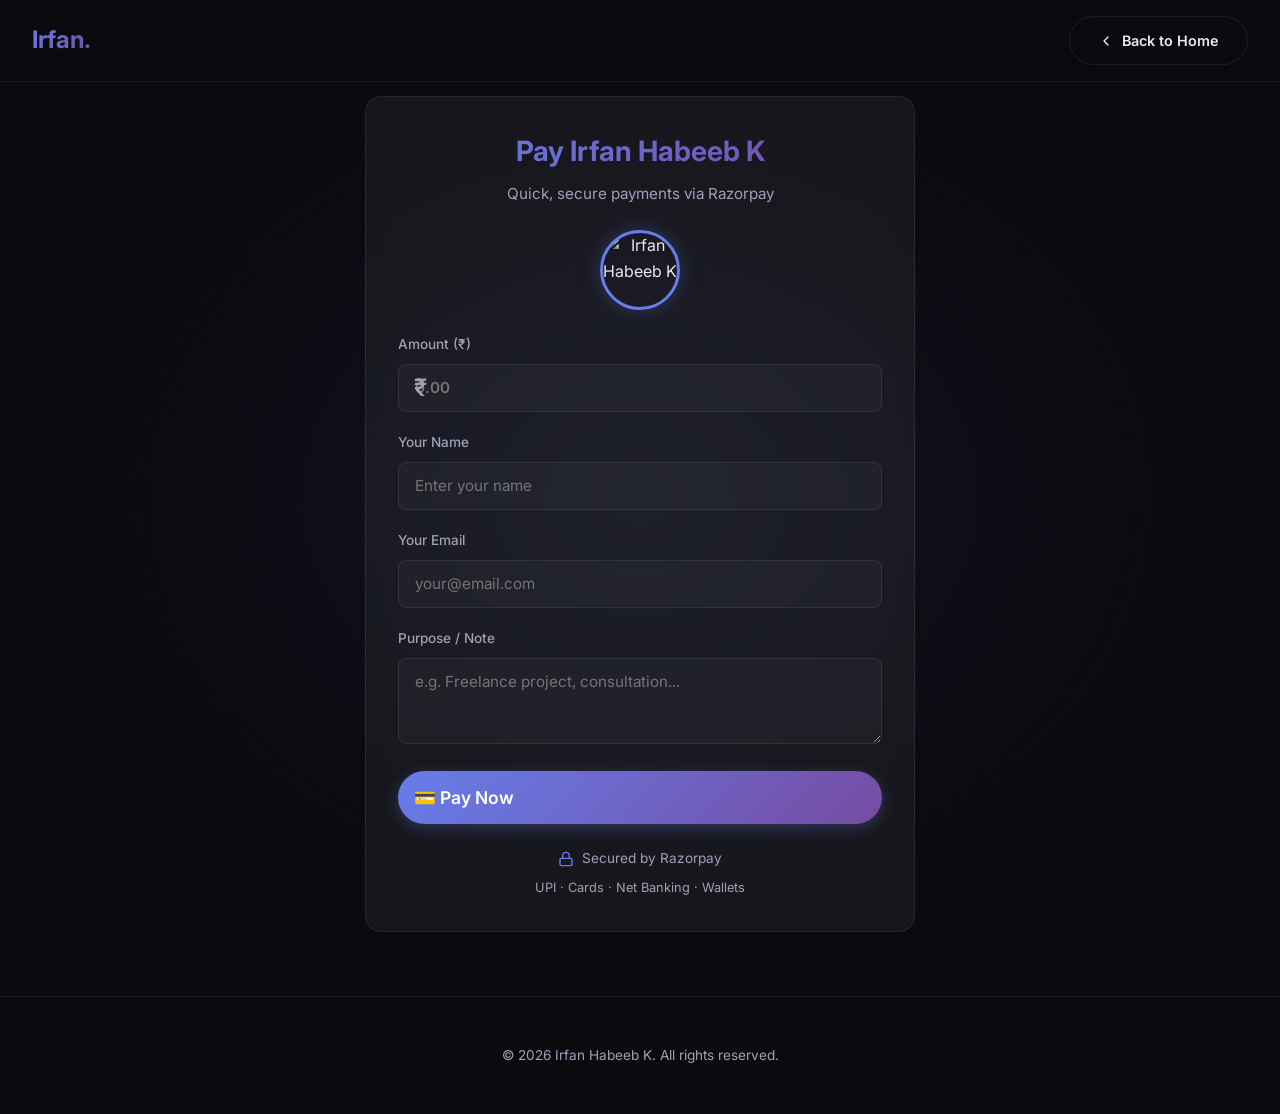
==== pay.html @ 6024a525 "Initial commit: Portfolio website with Razorpay integration" ====
<!DOCTYPE html>
<html lang="en">
<head>
  <meta charset="UTF-8">
  <meta name="viewport" content="width=device-width, initial-scale=1.0">
  <title>Pay Irfan Habeeb K | Secure Payment</title>
  <meta name="description" content="Make a quick, secure payment to Irfan Habeeb K via Razorpay — UPI, Cards, Net Banking, Wallets accepted.">
  <link rel="preconnect" href="https://fonts.googleapis.com">
  <link rel="preconnect" href="https://fonts.gstatic.com" crossorigin>
  <link href="https://fonts.googleapis.com/css2?family=Inter:wght@300;400;500;600;700;800&display=swap" rel="stylesheet">
  <link rel="stylesheet" href="css/style.css">
</head>
<body>

  <!-- ===== NAVIGATION ===== -->
  <nav class="navbar">
    <a class="nav-logo" href="index.html">Irfan.</a>
    <a href="index.html" class="btn-secondary">
      <svg xmlns="http://www.w3.org/2000/svg" width="16" height="16" viewBox="0 0 24 24" fill="none" stroke="currentColor" stroke-width="2" stroke-linecap="round" stroke-linejoin="round"><path d="m15 18-6-6 6-6"/></svg>
      Back to Home
    </a>
  </nav>

  <!-- ===== PAY PAGE ===== -->
  <main class="pay-page">
    <div class="glass-card pay-page-card">

      <h1>Pay Irfan Habeeb K</h1>
      <p class="pay-subtitle">Quick, secure payments via Razorpay</p>

      <img src="https://i.postimg.cc/MGmqptq3/Whats-App-Image-2026-06-09-at-11-01-25-AM.jpg" alt="Irfan Habeeb K" class="pay-photo">

      <div class="form-group">
        <label for="pay-page-amount">Amount (₹)</label>
        <div class="amount-input-wrapper">
          <span class="currency-symbol">₹</span>
          <input type="number" id="pay-page-amount" min="1" placeholder="0.00">
        </div>
      </div>

      <div class="form-group">
        <label for="pay-page-name">Your Name</label>
        <input type="text" id="pay-page-name" placeholder="Enter your name">
      </div>

      <div class="form-group">
        <label for="pay-page-email">Your Email</label>
        <input type="email" id="pay-page-email" placeholder="your@email.com">
      </div>

      <div class="form-group">
        <label for="pay-page-note">Purpose / Note</label>
        <textarea id="pay-page-note" placeholder="e.g. Freelance project, consultation..." rows="3"></textarea>
      </div>

      <button id="pay-page-btn" class="btn-primary btn-gradient" style="width: 100%; font-size: 1.1rem; padding: 1rem;">💳 Pay Now</button>

      <div class="pay-security">
        <svg xmlns="http://www.w3.org/2000/svg" width="16" height="16" viewBox="0 0 24 24" fill="none" stroke="currentColor" stroke-width="2" stroke-linecap="round" stroke-linejoin="round"><rect x="3" y="11" width="18" height="11" rx="2" ry="2"/><path d="M7 11V7a5 5 0 0 1 10 0v4"/></svg>
        <span>Secured by Razorpay</span>
      </div>

      <p class="pay-methods">UPI · Cards · Net Banking · Wallets</p>

    </div>
  </main>

  <!-- ===== FOOTER ===== -->
  <footer>
    <p>© 2026 Irfan Habeeb K. All rights reserved.</p>
  </footer>

  <!-- ===== SCRIPTS ===== -->
  <script src="https://checkout.razorpay.com/v1/checkout.js"></script>
  <script src="js/pay.js"></script>

</body>
</html>
---- css/style.css ----
/* ========================================
   Irfan Habeeb K — Portfolio Stylesheet
   ======================================== */

/* --- CSS Variables / Design Tokens --- */
:root {
  --bg-primary: #0a0a0f;
  --bg-secondary: #12121a;
  --bg-card: rgba(255, 255, 255, 0.03);
  --text-primary: #e8e8f0;
  --text-secondary: #a0a0b8;
  --accent-1: #667eea;
  --accent-2: #764ba2;
  --gradient-primary: linear-gradient(135deg, #667eea 0%, #764ba2 100%);
  --gradient-subtle: linear-gradient(135deg, rgba(102, 126, 234, 0.1), rgba(118, 75, 162, 0.1));
  --glass-bg: rgba(255, 255, 255, 0.05);
  --glass-border: rgba(255, 255, 255, 0.08);
  --shadow: 0 8px 32px rgba(0, 0, 0, 0.3);
  --radius: 16px;
  --radius-sm: 8px;
  --transition: 0.3s cubic-bezier(0.4, 0, 0.2, 1);
}

/* --- Reset & Base --- */
*, *::before, *::after {
  box-sizing: border-box;
  margin: 0;
  padding: 0;
}

html {
  scroll-behavior: smooth;
}

body {
  background-color: var(--bg-primary);
  color: var(--text-primary);
  font-family: 'Inter', sans-serif;
  font-size: 16px;
  line-height: 1.6;
  overflow-x: hidden;
}

a {
  color: inherit;
  text-decoration: none;
}

img {
  max-width: 100%;
  display: block;
}

::selection {
  background: var(--accent-1);
  color: #fff;
}

/* --- Scrollbar --- */
::-webkit-scrollbar {
  width: 8px;
}
::-webkit-scrollbar-track {
  background: var(--bg-primary);
}
::-webkit-scrollbar-thumb {
  background: var(--gradient-primary);
  border-radius: 4px;
}

/* ========================================
   NAVBAR
   ======================================== */
.navbar {
  position: fixed;
  top: 0;
  left: 0;
  width: 100%;
  z-index: 1000;
  background: rgba(10, 10, 15, 0.85);
  backdrop-filter: blur(20px);
  -webkit-backdrop-filter: blur(20px);
  padding: 1rem 2rem;
  display: flex;
  justify-content: space-between;
  align-items: center;
  border-bottom: 1px solid var(--glass-border);
  transition: var(--transition);
}

.navbar.scrolled {
  box-shadow: 0 4px 20px rgba(0, 0, 0, 0.3);
}

.nav-logo {
  font-size: 1.5rem;
  font-weight: 700;
  background: var(--gradient-primary);
  -webkit-background-clip: text;
  background-clip: text;
  -webkit-text-fill-color: transparent;
}

.nav-links {
  display: flex;
  list-style: none;
  gap: 2rem;
  align-items: center;
}

.nav-links li a {
  color: var(--text-secondary);
  font-size: 0.9rem;
  font-weight: 500;
  transition: var(--transition);
  position: relative;
}

.nav-links li a::after {
  content: '';
  position: absolute;
  bottom: -4px;
  left: 0;
  width: 0;
  height: 2px;
  background: var(--gradient-primary);
  transition: width 0.3s ease;
  border-radius: 1px;
}

.nav-links li a:hover::after,
.nav-links li a.active::after {
  width: 100%;
}

.nav-links li a:hover,
.nav-links li a.active {
  color: var(--text-primary);
}

/* Nav CTA button doesn't get underline */
.nav-links li a.btn-primary::after {
  display: none;
}

.nav-toggle {
  display: none;
  background: none;
  border: none;
  cursor: pointer;
  flex-direction: column;
  gap: 5px;
  z-index: 1001;
}

.nav-toggle span {
  width: 25px;
  height: 2px;
  background: var(--text-primary);
  transition: var(--transition);
  border-radius: 2px;
}

.nav-toggle.active span:nth-child(1) {
  transform: rotate(45deg) translate(5px, 5px);
}
.nav-toggle.active span:nth-child(2) {
  opacity: 0;
}
.nav-toggle.active span:nth-child(3) {
  transform: rotate(-45deg) translate(5px, -5px);
}

/* ========================================
   BUTTONS
   ======================================== */
.btn-primary {
  padding: 0.75rem 1.75rem;
  border-radius: 50px;
  border: none;
  font-weight: 600;
  font-size: 0.9rem;
  cursor: pointer;
  transition: var(--transition);
  display: inline-flex;
  align-items: center;
  gap: 0.5rem;
  font-family: 'Inter', sans-serif;
}

.btn-gradient {
  background: var(--gradient-primary);
  color: #fff;
  box-shadow: 0 4px 15px rgba(102, 126, 234, 0.3);
}

.btn-gradient:hover {
  transform: translateY(-2px);
  box-shadow: 0 6px 20px rgba(102, 126, 234, 0.4);
}

.btn-secondary {
  padding: 0.75rem 1.75rem;
  border-radius: 50px;
  background: transparent;
  border: 1px solid var(--glass-border);
  color: var(--text-primary);
  font-weight: 600;
  font-size: 0.9rem;
  cursor: pointer;
  transition: var(--transition);
  display: inline-flex;
  align-items: center;
  gap: 0.5rem;
  font-family: 'Inter', sans-serif;
}

.btn-secondary:hover {
  border-color: var(--accent-1);
  color: var(--accent-1);
}

/* ========================================
   HERO
   ======================================== */
.hero {
  min-height: 100vh;
  display: flex;
  align-items: center;
  justify-content: center;
  text-align: center;
  padding: 6rem 2rem 4rem;
  position: relative;
  overflow: hidden;
  background: radial-gradient(ellipse at 50% 50%, rgba(102, 126, 234, 0.08) 0%, transparent 60%);
}

#particles {
  position: absolute;
  top: 0;
  left: 0;
  width: 100%;
  height: 100%;
  pointer-events: none;
  z-index: 0;
}

.particle {
  position: absolute;
  border-radius: 50%;
  background: var(--accent-1);
  opacity: 0.3;
  animation: float linear infinite;
}

@keyframes float {
  0%, 100% {
    transform: translateY(0) rotate(0deg);
  }
  50% {
    transform: translateY(-20px) rotate(5deg);
  }
}

.hero-content {
  position: relative;
  z-index: 1;
  max-width: 700px;
}

.hero-photo {
  width: 150px;
  height: 150px;
  border-radius: 50%;
  object-fit: cover;
  margin: 0 auto 2rem;
  border: 3px solid var(--accent-1);
  box-shadow: 0 0 30px rgba(102, 126, 234, 0.3), 0 0 60px rgba(102, 126, 234, 0.1);
  animation: photoGlow 4s ease-in-out infinite alternate;
}

@keyframes photoGlow {
  0% { box-shadow: 0 0 30px rgba(102, 126, 234, 0.3), 0 0 60px rgba(102, 126, 234, 0.1); }
  100% { box-shadow: 0 0 40px rgba(118, 75, 162, 0.4), 0 0 80px rgba(118, 75, 162, 0.15); }
}

.hero h1 {
  font-size: 3rem;
  font-weight: 800;
  letter-spacing: 2px;
  margin-bottom: 0.5rem;
  background: var(--gradient-primary);
  -webkit-background-clip: text;
  background-clip: text;
  -webkit-text-fill-color: transparent;
}

.hero .subtitle {
  font-size: 1.2rem;
  color: var(--text-secondary);
  margin-bottom: 0.5rem;
}

.hero .tagline {
  font-size: 1rem;
  color: var(--text-secondary);
  font-style: italic;
  margin-bottom: 2rem;
  opacity: 0.8;
}

.hero-buttons {
  display: flex;
  gap: 1rem;
  justify-content: center;
  margin-bottom: 2rem;
  flex-wrap: wrap;
}

.social-links {
  display: flex;
  gap: 1.25rem;
  justify-content: center;
}

.social-links a {
  color: var(--text-secondary);
  transition: var(--transition);
  display: inline-flex;
}

.social-links a:hover {
  color: var(--accent-1);
  transform: translateY(-2px);
}

/* ========================================
   SECTIONS
   ======================================== */
.section {
  padding: 5rem 2rem;
  max-width: 1100px;
  margin: 0 auto;
}

.section-title {
  font-size: 2rem;
  font-weight: 700;
  text-align: center;
  margin-bottom: 3rem;
  position: relative;
}

.section-title::after {
  content: '';
  display: block;
  width: 60px;
  height: 3px;
  background: var(--gradient-primary);
  margin: 0.75rem auto 0;
  border-radius: 2px;
}

.section-subtitle {
  text-align: center;
  color: var(--text-secondary);
  margin-top: -2rem;
  margin-bottom: 2rem;
}

/* ========================================
   GLASS CARD
   ======================================== */
.glass-card {
  background: var(--glass-bg);
  border: 1px solid var(--glass-border);
  border-radius: var(--radius);
  padding: 2rem;
  backdrop-filter: blur(10px);
  -webkit-backdrop-filter: blur(10px);
  transition: var(--transition);
}

.glass-card:hover {
  border-color: rgba(102, 126, 234, 0.2);
  transform: translateY(-4px);
  box-shadow: var(--shadow);
}

/* ========================================
   STAT CARDS
   ======================================== */
.stat-cards {
  display: grid;
  grid-template-columns: repeat(3, 1fr);
  gap: 1.5rem;
  margin: 2rem 0;
}

.stat-card {
  text-align: center;
  padding: 2rem;
}

.stat-card h3 {
  font-size: 2.5rem;
  background: var(--gradient-primary);
  -webkit-background-clip: text;
  background-clip: text;
  -webkit-text-fill-color: transparent;
  font-weight: 800;
}

.stat-card p {
  color: var(--text-secondary);
  font-size: 0.9rem;
  margin-top: 0.5rem;
}

/* ========================================
   TIMELINE (Education)
   ======================================== */
.timeline {
  position: relative;
  padding-left: 2rem;
  margin-top: 2rem;
}

.timeline::before {
  content: '';
  position: absolute;
  left: 0;
  top: 0;
  bottom: 0;
  width: 2px;
  background: var(--gradient-primary);
}

.timeline .timeline-item {
  position: relative;
  margin-bottom: 1.5rem;
  padding-left: 1.5rem;
}

.timeline .timeline-item::before {
  content: '';
  position: absolute;
  left: -7px;
  top: 0.4rem;
  width: 12px;
  height: 12px;
  border-radius: 50%;
  background: var(--accent-1);
  border: 2px solid var(--bg-primary);
  box-shadow: 0 0 10px rgba(102, 126, 234, 0.4);
}

.timeline .timeline-item h4 {
  font-size: 1rem;
  font-weight: 600;
  color: var(--text-primary);
}

.timeline .timeline-item p {
  color: var(--text-secondary);
  font-size: 0.9rem;
}

/* ========================================
   SKILLS
   ======================================== */
.skills-grid {
  display: grid;
  grid-template-columns: repeat(auto-fit, minmax(320px, 1fr));
  gap: 1.5rem;
}

.skill-card h3 {
  font-size: 1.1rem;
  margin-bottom: 1.25rem;
  color: var(--accent-1);
}

.skill-card > div {
  margin-bottom: 1rem;
}

.skill-card .skill-name {
  font-size: 0.85rem;
  color: var(--text-primary);
}

.skill-card .skill-percent {
  font-size: 0.85rem;
  color: var(--text-secondary);
  float: right;
}

.skill-bar {
  width: 100%;
  height: 6px;
  background: rgba(255, 255, 255, 0.05);
  border-radius: 3px;
  overflow: hidden;
  margin-top: 0.4rem;
}

.skill-fill {
  height: 100%;
  background: var(--gradient-primary);
  border-radius: 3px;
  width: 0;
  transition: width 1.2s cubic-bezier(0.4, 0, 0.2, 1);
}

.skill-fill.animated {
  width: var(--fill-width);
}

/* ========================================
   PROJECTS
   ======================================== */
.projects-grid {
  display: grid;
  grid-template-columns: repeat(auto-fit, minmax(320px, 1fr));
  gap: 1.5rem;
}

.project-card {
  overflow: hidden;
  padding: 0 !important;
}

.card-accent {
  height: 3px;
  background: var(--gradient-primary);
}

.project-body {
  padding: 1.5rem 2rem;
}

.project-card h3 {
  font-size: 1.15rem;
  margin-bottom: 0.75rem;
}

.project-card p {
  color: var(--text-secondary);
  font-size: 0.9rem;
  line-height: 1.6;
  margin-bottom: 1rem;
}

.tags {
  display: flex;
  flex-wrap: wrap;
  gap: 0.5rem;
  margin-bottom: 1rem;
}

.tag {
  padding: 0.25rem 0.75rem;
  background: var(--gradient-subtle);
  border-radius: 20px;
  font-size: 0.75rem;
  color: var(--accent-1);
  border: 1px solid rgba(102, 126, 234, 0.15);
}

.project-link {
  color: var(--accent-1);
  font-size: 0.9rem;
  font-weight: 500;
  transition: var(--transition);
}

.project-link:hover {
  text-decoration: underline;
}

/* ========================================
   EXPERIENCE TIMELINE
   ======================================== */
.exp-timeline {
  position: relative;
  padding-left: 2.5rem;
}

.exp-timeline::before {
  content: '';
  position: absolute;
  left: 6px;
  top: 0;
  bottom: 0;
  width: 2px;
  background: var(--gradient-primary);
}

.exp-timeline .timeline-item {
  margin-bottom: 2rem;
  position: relative;
}

.timeline-dot {
  position: absolute;
  left: -2.5rem;
  top: 1.5rem;
  width: 14px;
  height: 14px;
  border-radius: 50%;
  background: var(--accent-1);
  border: 3px solid var(--bg-primary);
  z-index: 1;
  box-shadow: 0 0 10px rgba(102, 126, 234, 0.4);
}

.timeline-content {
  margin-left: 0.5rem;
}

.timeline-content h3 {
  font-size: 1.1rem;
  margin-bottom: 0.25rem;
}

.timeline-content h4 {
  color: var(--text-secondary);
  font-size: 0.9rem;
  font-weight: 400;
  margin-bottom: 0.75rem;
}

.timeline-content ul {
  padding-left: 1.25rem;
}

.timeline-content ul li {
  color: var(--text-secondary);
  font-size: 0.9rem;
  margin-bottom: 0.4rem;
}

/* ========================================
   BLOG
   ======================================== */
.blog-grid {
  display: grid;
  grid-template-columns: repeat(auto-fit, minmax(300px, 1fr));
  gap: 1.5rem;
}

.blog-card {
  padding: 2rem;
}

.blog-date {
  color: var(--accent-1);
  font-size: 0.8rem;
  font-weight: 600;
  text-transform: uppercase;
  letter-spacing: 1px;
}

.blog-card h3 {
  font-size: 1.1rem;
  margin: 0.75rem 0 0.5rem;
}

.blog-card p {
  color: var(--text-secondary);
  font-size: 0.9rem;
  margin-bottom: 1rem;
}

.read-more {
  color: var(--accent-1);
  font-size: 0.9rem;
  font-weight: 500;
  transition: var(--transition);
}

.read-more:hover {
  text-decoration: underline;
}

/* ========================================
   PAY SECTION
   ======================================== */
.pay-card {
  max-width: 500px;
  margin: 0 auto;
}

.pay-secure {
  text-align: center;
  color: var(--text-secondary);
  font-size: 0.8rem;
  margin-top: 1rem;
}

/* ========================================
   PAY PAGE
   ======================================== */
.pay-page {
  min-height: 100vh;
  display: flex;
  align-items: center;
  justify-content: center;
  padding: 6rem 2rem 4rem;
  background: radial-gradient(ellipse at 50% 50%, rgba(102, 126, 234, 0.08) 0%, transparent 60%);
}

.pay-page-card {
  max-width: 550px;
  width: 100%;
  text-align: center;
}

.pay-page-card h1 {
  font-size: 1.75rem;
  margin-bottom: 0.5rem;
  background: var(--gradient-primary);
  -webkit-background-clip: text;
  background-clip: text;
  -webkit-text-fill-color: transparent;
}

.pay-subtitle {
  color: var(--text-secondary);
  margin-bottom: 1.5rem;
  font-size: 0.95rem;
}

.pay-photo {
  width: 80px;
  height: 80px;
  border-radius: 50%;
  object-fit: cover;
  margin: 0 auto 1.5rem;
  border: 3px solid var(--accent-1);
  box-shadow: 0 0 20px rgba(102, 126, 234, 0.3);
}

.amount-input-wrapper {
  position: relative;
  display: flex;
  align-items: center;
}

.amount-input-wrapper .currency-symbol {
  position: absolute;
  left: 1rem;
  font-size: 1.5rem;
  color: var(--text-secondary);
  font-weight: 600;
  pointer-events: none;
}

.amount-input-wrapper input {
  padding-left: 2.5rem;
  font-size: 1.5rem;
  font-weight: 600;
}

.pay-security {
  display: flex;
  align-items: center;
  justify-content: center;
  gap: 0.5rem;
  color: var(--text-secondary);
  font-size: 0.85rem;
  margin-top: 1.5rem;
}

.pay-security svg {
  color: var(--accent-1);
}

.pay-methods {
  text-align: center;
  color: var(--text-secondary);
  font-size: 0.8rem;
  margin-top: 0.5rem;
}

/* ========================================
   FORM ELEMENTS
   ======================================== */
.form-group {
  margin-bottom: 1.25rem;
  text-align: left;
}

.form-group label {
  display: block;
  font-size: 0.85rem;
  font-weight: 500;
  margin-bottom: 0.5rem;
  color: var(--text-secondary);
}

.form-group input,
.form-group textarea {
  width: 100%;
  padding: 0.85rem 1rem;
  background: rgba(255, 255, 255, 0.03);
  border: 1px solid var(--glass-border);
  border-radius: var(--radius-sm);
  color: var(--text-primary);
  font-family: 'Inter', sans-serif;
  font-size: 0.95rem;
  transition: var(--transition);
}

.form-group input:focus,
.form-group textarea:focus {
  outline: none;
  border-color: var(--accent-1);
  box-shadow: 0 0 0 3px rgba(102, 126, 234, 0.1);
}

.form-group textarea {
  resize: vertical;
}

/* ========================================
   CONTACT
   ======================================== */
.contact-grid {
  display: grid;
  grid-template-columns: 1fr 1fr;
  gap: 2rem;
}

.contact-item {
  display: flex;
  gap: 1rem;
  margin-bottom: 1.5rem;
  align-items: start;
}

.contact-item svg {
  color: var(--accent-1);
  flex-shrink: 0;
  margin-top: 0.25rem;
}

.contact-item h4 {
  font-size: 0.9rem;
  margin-bottom: 0.25rem;
}

.contact-item p,
.contact-item a {
  color: var(--text-secondary);
  font-size: 0.9rem;
}

.contact-item a:hover {
  color: var(--accent-1);
}

/* ========================================
   FOOTER
   ======================================== */
footer {
  padding: 3rem 2rem;
  text-align: center;
  border-top: 1px solid var(--glass-border);
}

footer p {
  color: var(--text-secondary);
  font-size: 0.85rem;
}

.footer-links {
  display: flex;
  justify-content: center;
  gap: 1.5rem;
  margin: 1rem 0;
}

.footer-links a {
  color: var(--text-secondary);
  font-size: 0.85rem;
  transition: var(--transition);
}

.footer-links a:hover {
  color: var(--text-primary);
}

footer .social-links {
  margin-top: 1rem;
}

/* ========================================
   SCROLL REVEAL
   ======================================== */
.reveal {
  opacity: 0;
  transform: translateY(30px);
  transition: opacity 0.6s ease, transform 0.6s ease;
}

.reveal.active {
  opacity: 1;
  transform: translateY(0);
}

/* ========================================
   PAYMENT OVERLAY
   ======================================== */
.payment-overlay {
  position: fixed;
  top: 0;
  left: 0;
  width: 100%;
  height: 100%;
  background: rgba(0, 0, 0, 0.7);
  display: flex;
  align-items: center;
  justify-content: center;
  z-index: 9999;
  opacity: 0;
  transition: opacity 0.3s ease;
  backdrop-filter: blur(4px);
}

.payment-overlay.active {
  opacity: 1;
}

.payment-success-card {
  text-align: center;
  padding: 3rem;
  max-width: 400px;
  animation: scaleIn 0.3s ease;
}

.success-checkmark {
  margin-bottom: 1.5rem;
  animation: bounce 0.5s ease;
}

.payment-success-card h2 {
  margin-bottom: 0.5rem;
  background: var(--gradient-primary);
  -webkit-background-clip: text;
  background-clip: text;
  -webkit-text-fill-color: transparent;
}

.payment-id {
  font-size: 0.85rem;
  color: var(--text-secondary);
  margin: 1rem 0;
  word-break: break-all;
}

@keyframes scaleIn {
  from { transform: scale(0.8); opacity: 0; }
  to { transform: scale(1); opacity: 1; }
}

@keyframes bounce {
  0%, 100% { transform: scale(1); }
  50% { transform: scale(1.1); }
}

/* ========================================
   TOAST NOTIFICATIONS
   ======================================== */
.toast {
  position: fixed;
  bottom: 2rem;
  right: 2rem;
  padding: 1rem 1.5rem;
  border-radius: var(--radius-sm);
  font-size: 0.9rem;
  z-index: 10000;
  transform: translateX(120%);
  transition: transform 0.3s ease;
  font-family: 'Inter', sans-serif;
  font-weight: 500;
}

.toast.active {
  transform: translateX(0);
}

.toast-error {
  background: #ef4444;
  color: #fff;
}

.toast-success {
  background: #22c55e;
  color: #fff;
}

/* ========================================
   RESPONSIVE
   ======================================== */
@media (max-width: 768px) {
  .nav-toggle {
    display: flex;
  }

  .nav-links {
    position: fixed;
    top: 0;
    right: -100%;
    width: 70%;
    height: 100vh;
    background: var(--bg-secondary);
    flex-direction: column;
    padding: 5rem 2rem;
    gap: 1.5rem;
    transition: right 0.4s ease;
    z-index: 999;
    border-left: 1px solid var(--glass-border);
  }

  .nav-links.active {
    right: 0;
  }

  .hero h1 {
    font-size: 2rem;
    letter-spacing: 1px;
  }

  .hero .subtitle {
    font-size: 1rem;
  }

  .hero-photo {
    width: 120px;
    height: 120px;
  }

  .stat-cards {
    grid-template-columns: 1fr;
  }

  .skills-grid,
  .projects-grid,
  .blog-grid {
    grid-template-columns: 1fr;
  }

  .contact-grid {
    grid-template-columns: 1fr;
  }

  .section {
    padding: 3rem 1.25rem;
  }

  .section-title {
    font-size: 1.5rem;
  }

  .hero-buttons {
    flex-direction: column;
    align-items: center;
  }

  .stat-card h3 {
    font-size: 2rem;
  }
}

@media (max-width: 480px) {
  .navbar {
    padding: 0.75rem 1rem;
  }

  .nav-logo {
    font-size: 1.25rem;
  }

  .hero {
    padding: 5rem 1rem 3rem;
  }

  .hero h1 {
    font-size: 1.75rem;
  }

  .glass-card {
    padding: 1.5rem;
  }

  .project-body {
    padding: 1.25rem 1.5rem;
  }
}
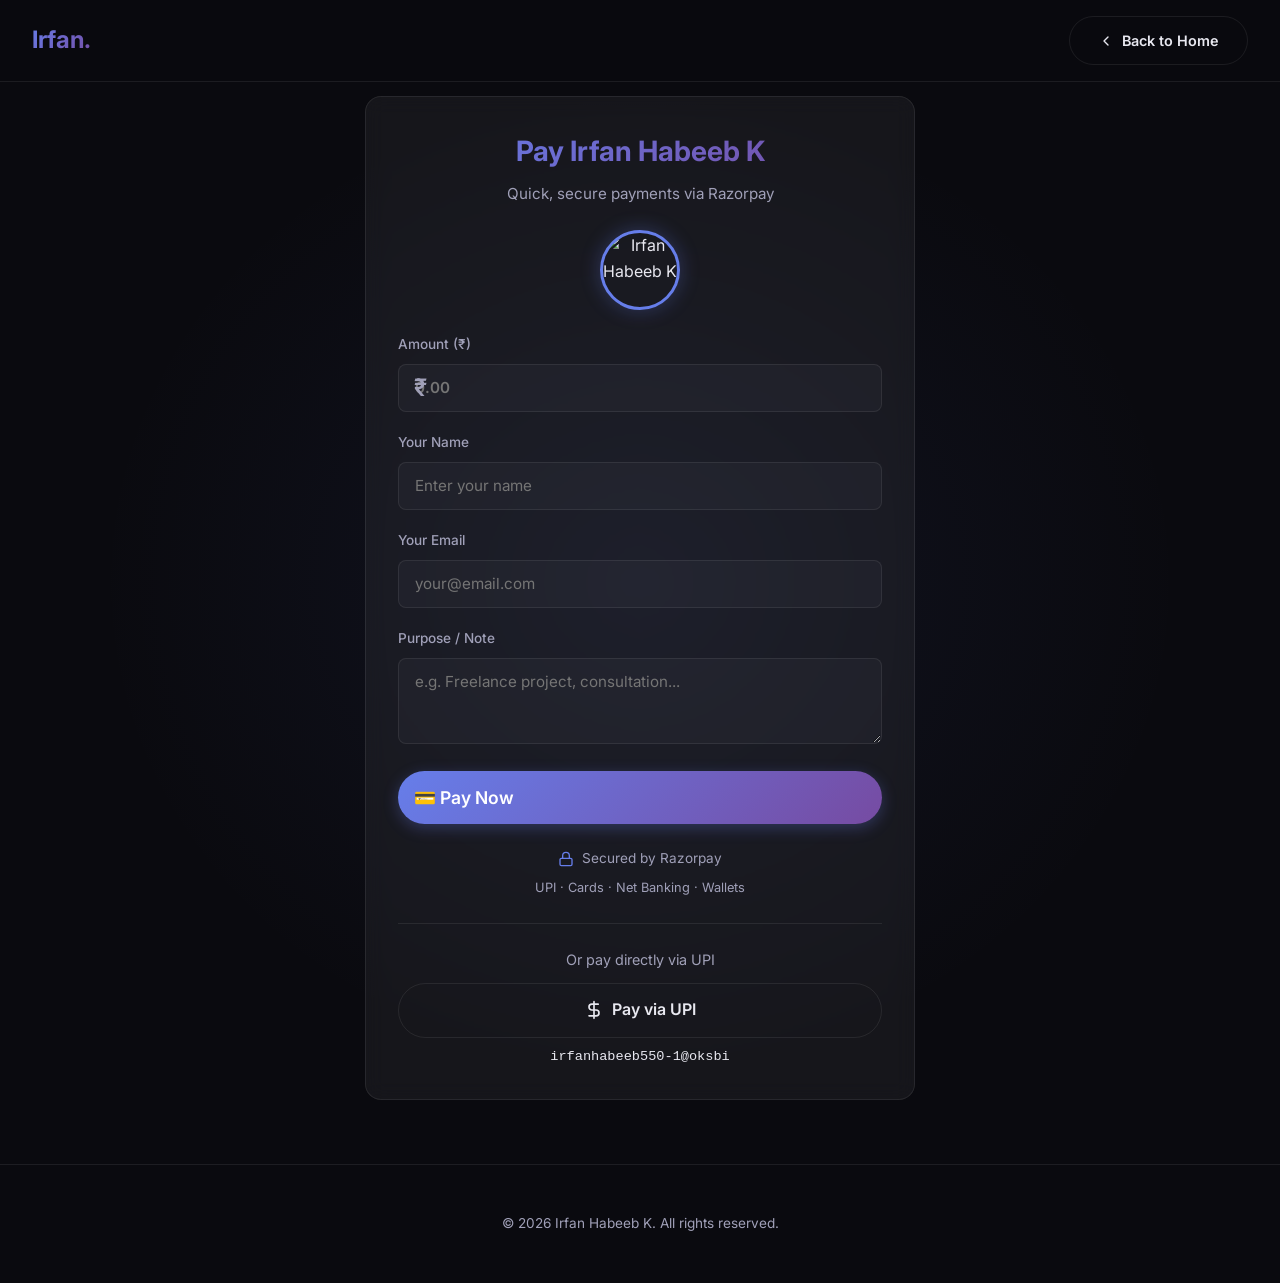
==== commit d1c115c1: "Update: profile photo, Razorpay live key, add UPI direct pay" ====
--- a/pay.html
+++ b/pay.html
@@ -28,7 +28,7 @@
       <h1>Pay Irfan Habeeb K</h1>
       <p class="pay-subtitle">Quick, secure payments via Razorpay</p>
 
-      <img src="https://i.postimg.cc/MGmqptq3/Whats-App-Image-2026-06-09-at-11-01-25-AM.jpg" alt="Irfan Habeeb K" class="pay-photo">
+      <img src="https://imagetourl.cloud/ff85c2sd.png" alt="Irfan Habeeb K" class="pay-photo">
 
       <div class="form-group">
         <label for="pay-page-amount">Amount (₹)</label>
@@ -62,6 +62,15 @@
 
       <p class="pay-methods">UPI · Cards · Net Banking · Wallets</p>
 
+      <div style="margin-top: 1.5rem; padding-top: 1.5rem; border-top: 1px solid var(--glass-border); text-align: center;">
+        <p style="color: var(--text-secondary); font-size: 0.9rem; margin-bottom: 0.75rem;">Or pay directly via UPI</p>
+        <a href="upi://pay?pa=irfanhabeeb550-1@oksbi&pn=Irfan%20Habeeb%20K&cu=INR" class="btn-secondary" style="width: 100%; justify-content: center; font-size: 1rem; padding: 0.85rem;">
+          <svg xmlns="http://www.w3.org/2000/svg" width="20" height="20" viewBox="0 0 24 24" fill="none" stroke="currentColor" stroke-width="2" stroke-linecap="round" stroke-linejoin="round"><path d="M12 2v20M17 5H9.5a3.5 3.5 0 0 0 0 7h5a3.5 3.5 0 0 1 0 7H6"/></svg>
+          Pay via UPI
+        </a>
+        <p style="color: var(--text-muted); font-size: 0.85rem; margin-top: 0.5rem; font-family: monospace;">irfanhabeeb550-1@oksbi</p>
+      </div>
+
     </div>
   </main>
 
